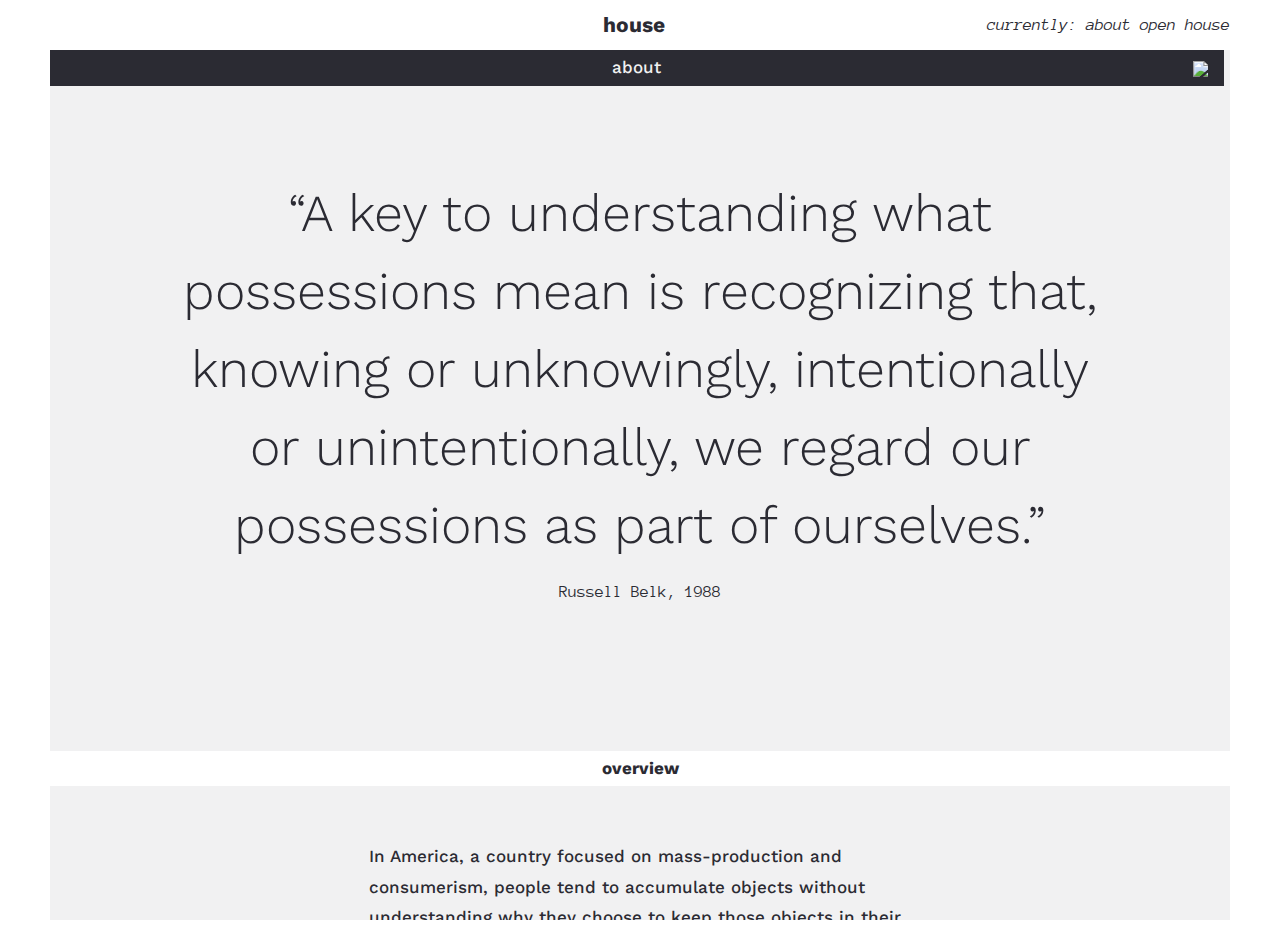
==== about.html @ dc722cd8 "adding open house" ====
<!DOCTYPE html>
<html lang="en-US">
<head>
	<title>Open House</title>
<!-- links to CSS -->
	<link rel="stylesheet" type="text/css" href="index.css">
<!-- meta data -->
	<meta charset="UTF-8">
	<meta name="description" content="Open House">
	<meta name="keywords" content="ownership, objects">
</head>
<body class="bg-white">
	<!-- header -->
	<nav id="navigation" class="header bg-white">
		<h1 class="t-dark-blue" id="h1">house</h1>
		<p class="currently t-dark-blue" id="currently">currently: about open house</p>
	</nav>
<!-- navigation -->
	<nav class="container" id="links">
		<div class="l-nav">
			<a href="about.html" class="l-nav-link about-link l-about">
				<p class="nav-header">about</p>
				<p class="nav-title">open house</p>
				<p class="nav-description">influences, process, and its owner, Taylor</p>
			</a>
			<a href="index.html" class="l-nav-link bedroom-link l-bedroom">
				<p class="nav-header">bedroom</p>
				<p class="nav-title">memories of 381 objects</p>
				<p class="nav-description">displayed and stored</p>
			</a>
			<a href="essay.html" class="l-nav-link essay-link l-essay">
				<p class="nav-header">essay</p>
				<p class="nav-title">open house: an exploration of ownership</p>
				<p class="nav-description">by Taylor Simpson</p>
			</a>
			<a href="infographics.html" class="l-nav-link infographic-link l-info">
				<p class="nav-header">infographics</p>
				<p class="nav-title">looking at what I own as a whole</p>
				<p class="nav-description">numbers by category</p>
			</a>
		</div>
	</nav>
	<div class="container">
		<div class="l-block bg-light-gray">
			<div class="jumpto">
				<div class="l-label bg-label-dark">
					<p class="label t-light-gray">about<img src="down-arrow.svg" class="down-arrow"></p>
				</div>
				<!-- full dropdown for about section -->
				<!-- <div class="l-dropdown">	
					<div class="dropdown bg-dropdown">
						<p class="label t-light-gray">overview</p>
					</div>
					<div class="dropdown bg-dropdown">
						<p class="label t-light-gray">influential artists</p>
					</div>
					<div class="dropdown bg-dropdown">
						<p class="label t-light-gray">takeaways</p>
					</div>
					<div class="dropdown bg-dropdown">
						<p class="label t-light-gray">process</p>
					</div>
				</div> -->
			</div>
		<!-- text for about page -->
			<div class="l-quote">
				<p class="quote">“A key to understanding what possessions mean is recognizing that, knowing or unknowingly, intentionally or unintentionally, we regard our possessions as part of ourselves.”</p>
				<p class="attribution">Russell Belk, 1988</p>
			</div>
			<div class="l-text-label bg-white">
				<p class="text-label t-dark-blue">overview</p>
			</div>
			<div class="l-text">
				<p class="long-text">In America, a country focused on mass-production and consumerism, people tend to accumulate objects without understanding why they choose to keep those objects in their lives. Writers like sociologist Russell Belk and expert-organizer Marie Kondo are challenging this notion, suggesting that objects are reflections of ourselves and even impact our well-being. Artists are doing the same, photographing, drawing, sculpting, and creating performances about their objects and others’.</p><br>
				<p class="long-text">Open House was born out of a process of parsing through my possessions and keeping only what I find meaningful. The website compiles 381 physical objects located in my bedroom into a purely digital space, using only text and infographics as mediums for discovery. Objects fit into the categories of whether they are on display or stored, and whether they are beautiful, practical, or both. In more detail, the object descriptions explore memories and how, when, and where the objects were acquired. In confronting everything I own, viewers of Open House are left to question interactions with their own possessions and what meanings they have developed for themselves.</p>
			</div>
			<div class="l-text-label bg-white">
				<p class="text-label t-dark-blue">influential artists</p>
			</div>
			<div class="l-text">
				<p class="long-text">In 2012, Swedish photographer Sannah Kvist asked other students born in the 80s, herself included, to build a sculpture using everything they owned and pose with them in a series dubbed “All I Own.” The photographs show the different personalities and interests of the subjects--some with stacks of books, others with clothes--and how little they own.</p>
			</div>
			<div class="l-images">
				<img src="images/kvist-1.JPG" class="image">
				<img src="images/kvist-2.JPG" class="image">
				<div class="short-caption">
					<p class="cap-title t-gray">Sannah Kvist, All I Own, 2012</p>
				</div>
			</div>
			<div class="l-text">
				<p class="long-text">Peter Menzel also photographed families with everything they owned--across the world. Menzel brought together 16 photojournalists to publish Material World: A Global Family Portrait in 1995, capturing life in 30 nations. Comparing Menzels’ photographs is ultimately a comparison of culture, values, and economy.</p>
			</div>
			<div class="l-images">
				<img src="images/menzel-us.JPG" class="image">
				<img src="images/menzel-cuba.JPG" class="image">
				<img src="images/menzel-mexico.JPG" class="image">
				<div class="short-caption">
					<p class="cap-title t-gray">Peter Menzel, Material World: A Global Family Portrait, 1995</p>
				</div>
			</div>
			<div class="l-text">
				<p class="long-text">Unlike Kvist and Menzel, Brooklyn artist Mary Mattingly is looking at her own objects. In the site own-it.us, Mattingly categorizes, photographs, and 3D scans each object she owns and writes about the material history of each, feeling consumers have responsibility over the effect their possessions have on the world. On the about page she states, “Researching each item’s history is a way to begin an extended funeral prayer, illuminating rituals and tragedies embedded in objects in a precarious world. From the over-extraction of the earth, to the working conditions of the makers and distributors, to the chemicals that enter the air and water affecting everyone, each object is embedded with trauma.”</p>
			</div>
			<div class="l-images">
				<img src="images/mattingly-1.JPG" class="image">		
				<div class="long-caption">
					<p class="cap-title t-gray">Compact Disc: The Velvet Underground and Nico - Peel Slowly and See</p>
					<p class="caption-text t-gray">Narrative: Copper sourced from Chile, Peru, or Ecuador and produced in a factory in the United States; aluminum from Russia or China; polycarbonate plastic from California, South Africa, Somalia, South Korea, or Germany; boxite from Australia, and parts assembled in a factory in the United States.<br><br>
					The larger supply chain includes: Petroleum refineries; Power generation and supply; Plastics material and resin manufacturing; Coal mining; Alumina refining and primary aluminum production; Oil and Gas extraction; Motor vehicle parts and manufacturing; Truck transportation; Iron and steel mills.<br><br>
					Distributed through BMG, a company that began in Germany as part of the Bertelsman, A.G. corporation. In 1979 BMG acquired Aristan Records and in 1986 they bought RCA Victor from General Electric. Bertelsman owns television and radio stations around the world, film production and distribution, and over 200 entertainment and publishing companies around the world.<br><br>
					I bought this CD through direct mail, moved it from Connecticut to Boston, Massachusetts, to Portland, Oregon, to Rotterdam, Netherlands, to New York City. It was stored in an attic in Somers, Connecticut for three years. I'm currently living with it in Brooklyn.</p>
				</div>
				<div class="short-caption">
						<p class="cap-title t-gray">Mary Mattingly, own-it.us</p>
				</div>
			</div>
			<div class="l-text">
				<p class="long-text">Mattingly’s objects then become performative actions, tieing and making bundles out of them, and in some cases, rolling them across bridges. The density of the bundles makes it difficult to move them, but doing so celebrates and critiques their journeys, from source material to final product, into Mattingly’s life.</p>
			</div>
			<div class="l-images">
				<img src="images/mattingly-lifeof.JPG" class="image">
				<img src="images/mattingly-pull.JPG" class="image">
				<div class="long-caption">
					<p class="cap-title t-gray">Mary Mattingly, Life of Objects, 2012</p>
				</div>
				<div class="long-caption">
					<p class="cap-title t-gray">Mary Mattingly, Pull, 2012</p>
				</div>
			</div>
			<div class="l-text">
				<p class="long-text">Designer/illustrator Emily Okada and photographer Corey Vaughn, have also compiled their possessions into a website, Every Little Everything. For every month in 2015, they documented objects, experimenting with their chosen mediums, and wrote about their importance. Their goal was to get rid of everything undocumented by January 1st, 2016, but it seems they only made it through September and it is unclear what the final result was.</p>
			</div>
			<div class="l-images">
				<img src="images/okada.JPG" class="image">
				<img src="images/vaughan.JPG" class="image">
				<div class="long-caption">
					<p class="cap-title t-gray">Emily - 4/2 - Swedish Notebook</p>
					<p class="caption-text t-gray">This was the journal I took on my Europe trip, and it’s full of drawings of old buildings and priceless works of art. And mash games.</p>
				</div>
				<div class="long-caption">
					<p class="cap-title t-gray">Corey - 4/14 - Beth Orton, Sugaring Season (CD)</p>
					<p class="caption-text t-gray">Beth Orton can surely turn a phrase: "I was lonely as the moon who longs for the sun to come by. I’d wait and wait and wait and wait but never seem to share the same sky."</p>
				</div>
			</div>
			<div class="l-quote">
				<p class="quote">“Paring down excess is valuable, but our true pursuit is transparency and honesty in valuing our material possessions.”</p>
				<p class="attribution">Emily Okada and Corey Vaughan, 2015</p>
			</div>
			<div class="l-text">
				<p class="long-text">European designer/developers Manuel Moreale and Mattia Compagnucci are going even slower with their site DeOwnIt, aiming to add one meaningful object each week, and in turn, get rid of an object behind the scenes. Like Okada and Vaughn, they combine visuals and writing but in a more lo-fi way, photographing on wood with what I would guess is, an iPhone.</p>
			</div>
			<div class="l-images">
				<img src="images/mattia.JPG" class="image">
				<img src="images/manuel.JPG" class="image">
				<div class="long-caption">
					<p class="cap-title t-gray">Mattia, Post It</p>
					<p class="caption-text t-gray">I'm keeping track of everything using post-it. From to dos to ideas passing through grocery list. They are pinned on my macbook, on my desk, in some note book and wherever I can attach them.</p>
				</div>
				<div class="long-caption">
					<p class="cap-title t-gray">Manuel, Koya Bound: $95</p>
					<p class="caption-text t-gray">I don't own that many physical books anymore and the few I still have are almost exclusively photographic books. One of them is this beauty. I'm so happy I backed this project because the books is awesome and the photos are stunning. It's a limited run but you can still get one if you're interested.</p>
				</div>
				<!-- <div class="short-caption">
					<p class="cap-title t-gray">Mattia Campagnucci and Manuel Moreale, DeOwn.It, 2017</p>
				</div> -->
			</div>
			<div class="l-text-label bg-white">
				<p class="text-label t-dark-blue">takeaways</p>
			</div>
			<div class="l-text">
				<p class="long-text">My own artistic interest in ownership began in 2014, when over the course of two weekends and 15 hours total, I photographed 366 individual objects on a kraft paper background. I didn’t find the time to finish photographing all of the smaller items, but the concept of documenting everything I owned stayed on my mind.<br><br>When I decided to tackle it again, I discovered that what I truly wanted to represent was the looser associations that each object brings. All of these artists working within the realm of ownership (including myself in 2014) had one thing in common: using imagery to represent objects. To change that this time around, I chose to only use text, focusing on memories, people, and places, rather than on the physical attributes of each object.</p>
			</div>
			<div class="l-text-label bg-white">
				<p class="text-label t-dark-blue">process</p>
			</div>
			<div class="l-text">
				<p class="long-text">In January 2017, I started going through my possessions one by one, getting rid of items that were no longer practical or beautiful--the two factors I found to be most important. Some decisions were easy--getting rid of things I would never use again like old papers and drawing supplies--some were much harder. I gave up Warped Passages, my fingerless gloves, a North Face beanie, a velvet tote bag, a Lizzie McGuire Movie CD, felted wool I made, oil painting supplies, and hundreds of other objects.<br><br>I refrained from throwing out objects as much as possible, trying to be conscious of the environmental effects. If an object couldn’t be recycled, and was in good enough condition, it changed ownership. I sold a few things I know I had paid a lot for, like my oil paints, but most of it I gave away for free. On sunny days, I set out boxes of free books and yarn and art supplies, and posted a curb alert to MICA’s free and for sale page. Each time, the objects were gone within just a couple of hours. I brought other objects, like clothes and home decor, to MICA’s swap shop, off on a slower move to new ownership.</p>
			</div>
			<div class="l-text">
				<p class="long-text t-gray">Taylor Simpson is a Graphic Design BFA candidate at the Maryland Institute College of Art, graduating in May 2017. Her main interests are branding, motion graphics, UI/UX design, and coding. View her work here.</p>
			</div>
		</div>
	</div>
	<script src="https://ajax.googleapis.com/ajax/libs/jquery/2.2.2/jquery.min.js"></script>
    <script src="index.js"></script>
</body>
</html>
---- index.css ----
@import url("https://fonts.googleapis.com/css?family=Work+Sans:200,300,400,500,700");
@import url("https://fonts.googleapis.com/css?family=Anonymous+Pro:400,400i,700,700i");
body {
  padding: 0;
  margin: 0;
  background-color: #000000;
  overflow: hidden;
  transition: .3s; }

/* header */
/*--------*/
.header {
  background-color: #000000;
  padding: 15px 50px;
  margin: 0;
  width: calc(100vw - 100px);
  position: fixed;
  text-align: center;
  transition: .3s; }

h1 {
  display: inline-block;
  float: left;
  color: #f1f1f2;
  font-family: "Work Sans", sans-serif;
  font-size: 21px;
  line-height: 20px;
  font-weight: 700;
  text-align: center;
  padding: 0;
  padding-left: calc(100% / 3 - 6px);
  margin: 0;
  width: calc(100% / 3);
  z-index: 0; }
  h1:hover {
    color: #00AA81;
    transition: .2s;
    webkit-transition: .2s; }

.currently {
  display: inline-block;
  float: right;
  color: #f1f1f2;
  font-family: "Anonymous Pro", monospace;
  font-size: 1.0625em;
  line-height: 20px;
  font-style: italic;
  font-weight: 400;
  text-align: right;
  width: calc(100% / 3);
  padding: 0;
  margin: 0;
  /*width: calc(100%/3);*/
  z-index: 20; }

/* content container */
.container {
  margin: 50px 50px 0 50px;
  height: 100vh;
  /*width: 100vw;*/
  display: block;
  float: left; }

/* navigation layout */
/*-------------------*/
.l-nav {
  display: block;
  float: left;
  margin: 0;
  /*height: 90vh;*/
  height: calc(100vh - 50px);
  /*width: calc(100vh - 100px);*/
  z-index: 999;
  background-color: #2B2B33;
  /*width: 100%;*/
  /*position: fixed;*/
  /*overflow: scroll;*/ }

.l-nav-link {
  display: block;
  float: left;
  width: calc(100vw / 2 - 200px);
  height: calc(100vh / 2 - 175px);
  /*width: calc(50vh-50px);*/
  /*padding: 60px 0 60px 60px;*/
  padding: 0;
  text-decoration: none; }

/* navigation links */
/*------------------*/
.l-about {
  padding: 100px 50px 50px 100px; }

.about-link {
  color: #ffffff; }
  .about-link:hover {
    background-color: #434349; }

.l-bedroom {
  padding: 100px 100px 50px 50px; }

.bedroom-link {
  color: #AAE2CB; }
  .bedroom-link:hover {
    background-color: #00AA81; }

.l-essay {
  padding: 50px 50px 100px 100px; }

.essay-link {
  color: #DAE5AE; }
  .essay-link:hover {
    background-color: #BCB826; }

.l-info {
  padding: 50px 100px 100px 50px; }

.infographic-link {
  color: #FFB699; }
  .infographic-link:hover {
    background-color: #EA5449; }

/* navigation font styling */
/*-------------------------*/
.nav-header {
  font-family: "Work Sans", sans-serif;
  font-weight: 300;
  font-size: 2.125em;
  padding: 0;
  margin: 0;
  margin-bottom: 5px; }

.nav-title {
  font-family: "Work Sans", sans-serif;
  font-weight: 800;
  font-size: 3.25em;
  padding: 0;
  margin: 0; }

.nav-description {
  font-family: "Anonymous Pro", monospace;
  font-weight: 400;
  font-size: 1.0625em;
  padding-top: 10px;
  margin: 0; }

/* object styles */
/*---------------*/
.l-block {
  display: block;
  float: left;
  position: fixed;
  margin: 0;
  height: calc(100vh - 30px);
  overflow: scroll;
  z-index: -10;
  width: calc(100vw - 100px);
  /*text-align: center;*/ }

.object-list {
  padding-top: 50px; }

.object {
  font-family: "Anonymous Pro", monospace;
  font-weight: 400;
  font-size: 1.0625em;
  line-height: 150%;
  margin: 0;
  margin-top: 5px;
  padding: 10px 30%;
  text-align: center;
  background-color: #ffffff;
  transition: .2s; }
  .object:hover {
    background-color: #ffffff; }

.object-right {
  padding: 10px 0 10px 50%; }

.stored:hover {
  color: #2B2B33; }

.meaning {
  padding: 15px 30%;
  padding-bottom: 20px;
  text-align: center;
  background-color: #ffffff; }

.details {
  font-family: "Work Sans", sans-serif;
  font-weight: 500;
  font-size: 1.0625em;
  line-height: 150%;
  padding: 0;
  padding-bottom: 15px;
  margin: 0; }

.tag {
  display: inline;
  color: #434349;
  background-color: #f1f1f2;
  font-family: "Work Sans", sans-serif;
  font-weight: 700;
  font-size: 0.75em;
  line-height: 12px;
  padding: 3px 5px;
  margin: 5px; }

/* label dropdown */
/*----------------*/
.jumpto {
  display: block;
  float: left;
  position: fixed; }

.l-label {
  width: calc(100vw - 151px);
  padding: 5px 10px 5px 35px;
  transition: .2s; }

.l-dropdown a {
  text-decoration: none; }

.dropdown {
  width: calc(100vw - 116px);
  padding: 5px;
  transition: .2s; }

.bg-label-light {
  background-color: #d0d2d3; }
  .bg-label-light:hover {
    background-color: #f1f1f2; }

.bg-label-dark {
  background-color: #2B2B33; }
  .bg-label-dark:hover {
    background-color: #434349; }

.bg-dropdown {
  background-color: #35353D; }
  .bg-dropdown:hover {
    background-color: #434349; }

.bg-dropdown-light {
  background-color: #e6e7e8; }
  .bg-dropdown-light:hover {
    background-color: white; }

.label {
  font-family: "Work Sans", sans-serif;
  font-weight: 500;
  font-size: 1.0625em;
  line-height: 150%;
  margin: 0;
  text-align: center; }

.down-arrow {
  width: 15px;
  display: block;
  float: right;
  padding: 6px;
  margin: auto; }

/* longer text styles */
/*--------------------*/
.l-quote {
  padding: 125px;
  margin: 0; }

.l-text {
  padding: 50px 27%;
  margin: 0; }

.long-text {
  color: #2B2B33;
  font-family: "Work Sans", sans-serif;
  font-weight: 500;
  font-size: 1.0625em;
  line-height: 180%;
  margin: 0;
  /*margin-bottom: 30px;*/ }

.quote {
  color: #2B2B33;
  font-family: "Work Sans", sans-serif;
  font-weight: 300;
  font-size: 3.25em;
  line-height: 150%;
  text-align: center;
  margin: 0; }

.small-quote {
  color: #2B2B33;
  font-family: "Work Sans", sans-serif;
  font-weight: 400;
  font-size: 1.3215em;
  line-height: 180%;
  margin: 0; }

.l-s-quote {
  display: inline-block;
  text-align: left;
  padding: 50px 20%;
  margin: 0; }

.attribution {
  color: #2B2B33;
  font-family: "Anonymous Pro", monospace;
  font-weight: 400;
  font-size: 1.0625em;
  text-align: center;
  line-height: 150%;
  padding: 15px 0;
  margin: 0; }

/* general labels */
/*----------------*/
.l-text-label {
  width: calc(100% - 10px);
  padding: 5px;
  margin: 5px 0; }

.text-label {
  font-family: "Work Sans", sans-serif;
  font-weight: 700;
  font-size: 1.0625em;
  line-height: 150%;
  margin: 0;
  text-align: center; }

.long-caption {
  display: inline-block;
  text-align: left;
  width: 35vw;
  padding: 0 1vw; }

.short-caption {
  display: inline-block;
  text-align: center;
  width: 35vw;
  padding: 0 1 vw; }

.cap-title {
  font-family: "Anonymous Pro", monospace;
  font-weight: 400;
  font-size: 14px;
  line-height: 170%;
  /*text-align: left;*/
  padding-top: 10px;
  border-top: 1px solid #939598; }

.caption-text {
  font-family: "Work Sans", sans-serif;
  font-weight: 500;
  /*text-align: left;*/
  font-size: 14px;
  line-height: 170%; }

/* image layout and styles */
/*-------------------------*/
.l-images {
  width: calc(100% - 60px);
  height: auto;
  background-color: white;
  padding: 30px;
  text-align: center;
  margin: 50px 0; }

.image {
  display: inline-block;
  float: center;
  width: 25vw;
  padding: 0 1vw;
  top: 0; }

.large-gif {
  width: 50vw;
  padding: 1vw;
  margin: auto; }

/* infographics */
/*--------------*/
.height-block {
  height: 100%;
  min-height: calc(100vh - 50px);
  /*text-align: center;*/ }

.l-info-quote {
  padding: 30px;
  margin: 0;
  text-align: center; }

.l-info-middle {
  width: 50%;
  padding: 30px;
  padding-left: 25%;
  margin: 0;
  text-align: center; }

.info-quote {
  color: #2B2B33;
  font-family: "Work Sans", sans-serif;
  font-weight: 300;
  font-size: 3.25em;
  line-height: 140%;
  text-align: center;
  margin: 10px 0; }

#display-circle {
  display: inline-block;
  margin: 50px 20px;
  background-color: #434349;
  width: 165px;
  height: 165px;
  border-radius: 50%;
  transition: .2s; }
  #display-circle:hover {
    background-color: #EA5449; }

#stored-circle {
  display: inline-block;
  margin: 50px 20px;
  background-color: #2B2B33;
  width: 189px;
  height: 189px;
  border-radius: 50%;
  transition: .2s; }
  #stored-circle:hover {
    background-color: #EA5449; }

.l-options {
  display: block;
  float: left;
  padding: 20px 50px;
  margin: auto; }

.l-sort-info {
  display: block;
  float: left;
  width: calc(100vw / 6);
  min-width: 200px;
  margin: auto;
  z-index: 0; }

.l-circles {
  padding: 75px 0 0 0;
  text-align: center; }

.counter {
  display: block;
  float: left;
  z-index: -1;
  margin: 0 auto;
  padding: 20px;
  position: fixed;
  bottom: 0;
  left: 25%;
  text-align: center; }

.storedcounter {
  display: block;
  float: left;
  z-index: -1;
  margin: 0 auto;
  padding: 20px;
  position: fixed;
  bottom: 0;
  right: 25%;
  text-align: center; }

.count {
  color: #2B2B33;
  font-family: "Work Sans", sans-serif;
  font-weight: 300;
  font-size: 3.25em;
  line-height: 100%;
  text-align: center;
  margin: 10px 0; }

.count-label {
  color: #2B2B33;
  font-family: "Anonymous Pro", monospace;
  font-weight: 400;
  font-size: 1.0625em;
  text-align: center;
  line-height: 100%;
  margin: auto; }

/* sorting form */
/*--------------*/
.sort-sidebar {
  position: fixed; }

.search-bar {
  display: block;
  float: left;
  padding: 15px 12px 0 13px;
  height: 100vh;
  transition: 1s; }

.bg-med-gray {
  background-color: #e6e7e8; }
  .bg-med-gray:hover {
    background-color: #AAE2CB; }

.bg-sidebar-dark {
  background-color: #2B2B33; }

#sidebar-stored {
  background-color: #35353D; }
  #sidebar-stored:hover {
    background-color: #00AA81; }

.search-icon {
  width: 25px;
  margin: 0;
  padding: 0; }

.l-sort {
  display: block;
  float: left;
  width: calc(50vw - 206px);
  height: 100vh;
  padding: 50px; }

.form-title {
  font-family: "Work Sans", sans-serif;
  font-weight: 300;
  font-size: 2.125em;
  padding: 0;
  margin: 0;
  margin-bottom: 15px; }

.form-option {
  font-family: "Work Sans", sans-serif;
  font-weight: 700;
  font-size: 1.3215em;
  margin-left: 35px; }

.sort-info-title {
  font-family: "Work Sans", sans-serif;
  font-weight: 400;
  font-size: 1.3215em;
  padding: 0;
  margin: 0;
  margin-bottom: 15px; }

.sort-info-option {
  font-family: "Work Sans", sans-serif;
  font-weight: 700;
  font-size: 1.0625em;
  margin-left: 25px; }

/* displayed checkboxes */
/*----------------------*/
input[type="radio"] {
  display: none; }

input[type="checkbox"] {
  display: none; }

.l-checkbox {
  margin-bottom: 15px;
  /* stored checkboxes */
  /*-------------------*/
  /* info sorting checkboxes */
  /*-------------------------*/ }
  .l-checkbox label {
    position: relative; }
  .l-checkbox span::before,
  .l-checkbox span::after {
    content: '';
    position: absolute;
    top: 0;
    bottom: 0;
    margin: auto;
    padding: 0; }
  .l-checkbox span.checkbox::before {
    width: 20px;
    height: 20px;
    background-color: #ffffff;
    left: -35px;
    /*box-sizing: border-box;*/
    /*transition: border-color .2s;*/ }
  .l-checkbox span.checkbox:hover::before {
    /*border: 1px solid $dark-blue;*/
    background-color: #AAE2CB; }
  .l-checkbox span.checkbox::after {
    left: -35px;
    width: 20px;
    height: 20px;
    color: transparent;
    transition: color .2s; }
  .l-checkbox input[type="radio"]:checked + label span.checkbox::after {
    content: url(checkbox.svg);
    height: 15px;
    width: 15px;
    top: -8px;
    padding: 2px; }
  .l-checkbox input[type="checkbox"]:checked + label span.checkbox::after {
    content: url(checkbox.svg);
    height: 15px;
    width: 15px;
    top: -8px;
    padding: 2px; }
  .l-checkbox span.s-checkbox::before {
    width: 20px;
    height: 20px;
    background-color: #434349;
    left: -35px;
    /*box-sizing: border-box;*/
    /*transition: border-color .2s;*/ }
  .l-checkbox span.s-checkbox:hover::before {
    /*border: 1px solid $dark-blue;*/
    background-color: #00AA81; }
  .l-checkbox span.s-checkbox::after {
    left: -35px;
    width: 20px;
    height: 20px;
    color: transparent;
    transition: color .2s; }
  .l-checkbox input[type="radio"]:checked + label span.s-checkbox::after {
    content: url(checkbox-light.svg);
    height: 15px;
    width: 15px;
    top: -8px;
    padding: 2px; }
  .l-checkbox span.i-checkbox::before {
    width: 15px;
    height: 15px;
    background-color: white;
    left: -25px;
    /*box-sizing: border-box;*/
    /*transition: border-color .2s;*/ }
  .l-checkbox span.i-checkbox:hover::before {
    /*border: 1px solid $dark-blue;*/
    background-color: #FFB699; }
  .l-checkbox span.i-checkbox::after {
    left: -25px;
    width: 15px;
    height: 15px;
    color: transparent;
    transition: color .2s; }
  .l-checkbox input[type="checkbox"]:checked + label span.i-checkbox::after {
    content: url(checkbox.svg);
    height: 15px;
    width: 15px;
    top: -1px;
    padding: 0px; }

/* navigation to / from displayed / sorted objects */
/*-------------------------------------------------*/
.square-label {
  position: fixed;
  bottom: 0;
  right: 50px;
  font-family: "Work Sans", sans-serif;
  font-weight: 300;
  font-size: 1.3215em;
  color: #00AA81;
  padding: 10px; }
  .square-label:hover {
    color: #AAE2CB; }

#square {
  position: fixed;
  bottom: 0;
  right: 0;
  background-color: #00AA81;
  width: 50px;
  height: 50px;
  transition: .2s; }
  #square:hover {
    background-color: #AAE2CB; }

.arc-label {
  position: fixed;
  bottom: 0;
  right: 50px;
  font-family: "Work Sans", sans-serif;
  font-weight: 300;
  font-size: 1.3215em;
  color: #AAE2CB;
  padding: 10px; }
  .arc-label:hover {
    color: #00AA81; }

#arc {
  position: fixed;
  bottom: 0;
  right: 0;
  background-color: #AAE2CB;
  width: 50px;
  height: 50px;
  border-radius: 0 50px 0 0;
  transition: .2s; }
  #arc:hover {
    background-color: #00AA81; }

/* background colors */
/*-------------------*/
.bg-white {
  background-color: #ffffff; }

.bg-light-gray {
  background-color: #f1f1f2; }

.bg-med-gray {
  background-color: #e6e7e8; }

.bg-dark-gray {
  background-color: #d0d2d3; }

.bg-black {
  background-color: black; }

.bg-dark-blue {
  background-color: #2B2B33; }

.bg-l-dark-blue {
  background-color: #35353D; }

.bg-ll-dark-blue {
  background-color: #434349; }

.bg-yellow {
  background-color: #BCB826; }

/* text colors */
/*-------------*/
.t-gray {
  color: #939598; }

.t-dark-blue {
  color: #2B2B33; }

.t-light-gray {
  color: #f1f1f2; }

.t-green {
  color: #00AA81; }
  .t-green:hover {
    color: #00AA81; }

.t-yellow {
  color: #BCB826; }
  .t-yellow:hover {
    color: #BCB826; }

.t-blue {
  color: #4C5F89; }
  .t-blue:hover {
    color: #4C5F89; }

/* scrollbar styling */
/*-------------------*/
::-webkit-scrollbar {
  width: 6px; }

::-webkit-scrollbar-thumb {
  background-color: #a6a8ab; }

/*# sourceMappingURL=index.css.map */
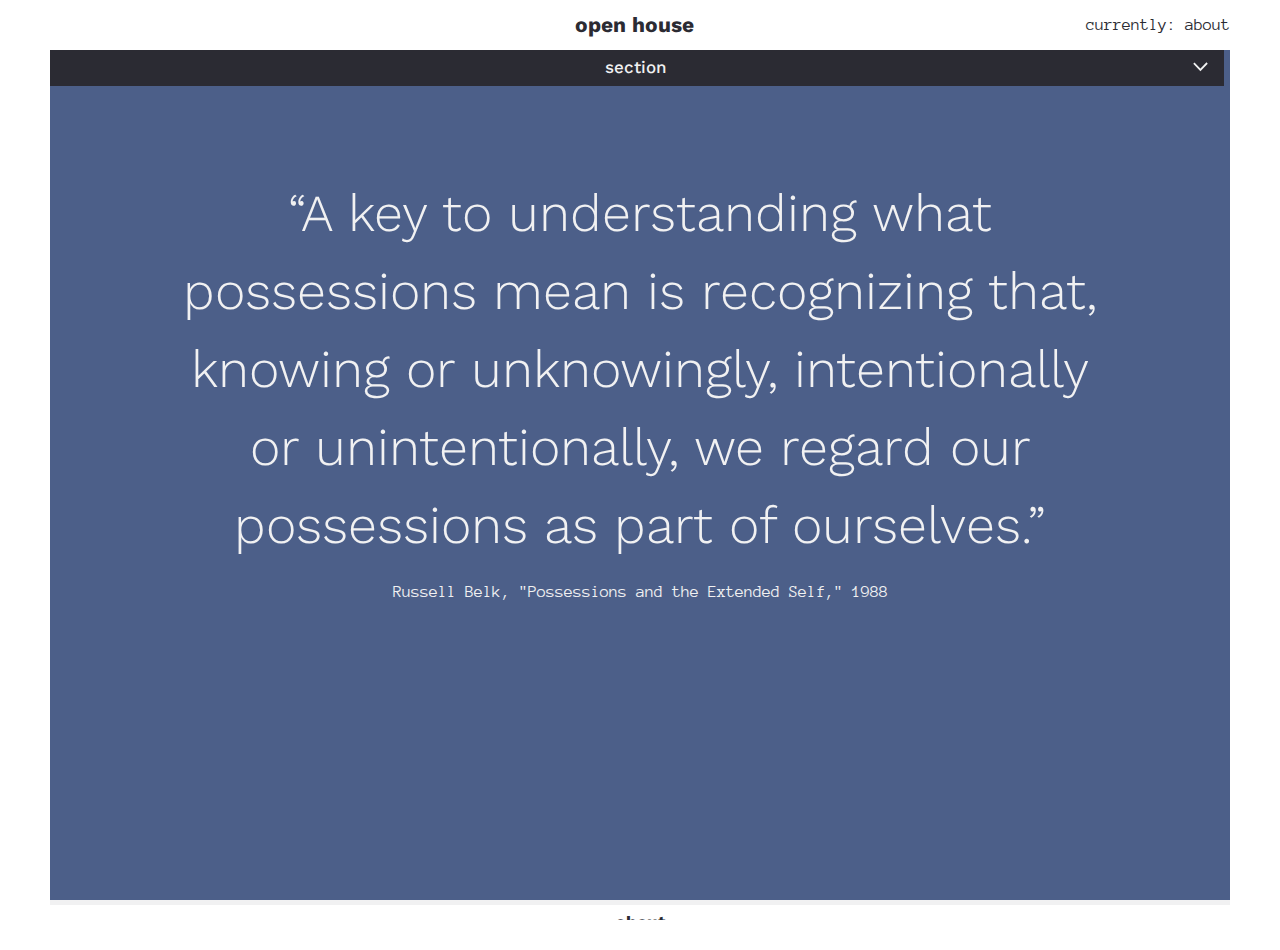
==== commit 9a6edcd2: "lots of changes" ====
--- a/about.html
+++ b/about.html
@@ -12,8 +12,8 @@
 <body class="bg-white">
 	<!-- header -->
 	<nav id="navigation" class="header bg-white">
-		<h1 class="t-dark-blue" id="h1">house</h1>
-		<p class="currently t-dark-blue" id="currently">currently: about open house</p>
+		<h1 class="t-dark-blue about-page" id="h1">open house</h1>
+		<p class="currently t-dark-blue" id="currently">currently: about</p>
 	</nav>
 <!-- navigation -->
 	<nav class="container" id="links">
@@ -25,8 +25,8 @@
 			</a>
 			<a href="index.html" class="l-nav-link bedroom-link l-bedroom">
 				<p class="nav-header">bedroom</p>
-				<p class="nav-title">memories of 381 objects</p>
-				<p class="nav-description">displayed and stored</p>
+				<p class="nav-title">memories of 498 objects</p>
+				<p class="nav-description">on display and in storage</p>
 			</a>
 			<a href="essay.html" class="l-nav-link essay-link l-essay">
 				<p class="nav-header">essay</p>
@@ -44,91 +44,108 @@
 		<div class="l-block bg-light-gray">
 			<div class="jumpto">
 				<div class="l-label bg-label-dark">
-					<p class="label t-light-gray">about<img src="down-arrow.svg" class="down-arrow"></p>
+					<p class="label t-light-gray">section<img src="svg/down-arrow.svg" class="down-arrow"></p>
 				</div>
 				<!-- full dropdown for about section -->
-				<!-- <div class="l-dropdown">	
-					<div class="dropdown bg-dropdown">
-						<p class="label t-light-gray">overview</p>
-					</div>
-					<div class="dropdown bg-dropdown">
-						<p class="label t-light-gray">influential artists</p>
-					</div>
-					<div class="dropdown bg-dropdown">
-						<p class="label t-light-gray">takeaways</p>
-					</div>
-					<div class="dropdown bg-dropdown">
-						<p class="label t-light-gray">process</p>
-					</div>
-				</div> -->
+				<div class="l-dropdown">	
+					<a href="#about">
+						<div class="dropdown bg-dropdown">
+							<p class="label t-light-gray">about</p>
+						</div>
+					</a>
+					<a href="#influences">
+						<div class="dropdown bg-dropdown">
+							<p class="label t-light-gray">influences</p>
+						</div>
+					</a>
+					<a href="#process">
+						<div class="dropdown bg-dropdown">
+							<p class="label t-light-gray">discarding process</p>
+						</div>
+					</a>
+					<a href="#development">
+						<div class="dropdown bg-dropdown">
+							<p class="label t-light-gray">design and development</p>
+						</div>
+					</a>
+					<a href="#taylor">
+						<div class="dropdown bg-dropdown">
+							<p class="label t-light-gray">about taylor</p>
+						</div>
+					</a>
+				</div>
 			</div>
 		<!-- text for about page -->
-			<div class="l-quote">
-				<p class="quote">“A key to understanding what possessions mean is recognizing that, knowing or unknowingly, intentionally or unintentionally, we regard our possessions as part of ourselves.”</p>
-				<p class="attribution">Russell Belk, 1988</p>
-			</div>
-			<div class="l-text-label bg-white">
-				<p class="text-label t-dark-blue">overview</p>
-			</div>
-			<div class="l-text">
-				<p class="long-text">In America, a country focused on mass-production and consumerism, people tend to accumulate objects without understanding why they choose to keep those objects in their lives. Writers like sociologist Russell Belk and expert-organizer Marie Kondo are challenging this notion, suggesting that objects are reflections of ourselves and even impact our well-being. Artists are doing the same, photographing, drawing, sculpting, and creating performances about their objects and others’.</p><br>
-				<p class="long-text">Open House was born out of a process of parsing through my possessions and keeping only what I find meaningful. The website compiles 381 physical objects located in my bedroom into a purely digital space, using only text and infographics as mediums for discovery. Objects fit into the categories of whether they are on display or stored, and whether they are beautiful, practical, or both. In more detail, the object descriptions explore memories and how, when, and where the objects were acquired. In confronting everything I own, viewers of Open House are left to question interactions with their own possessions and what meanings they have developed for themselves.</p>
-			</div>
-			<div class="l-text-label bg-white">
-				<p class="text-label t-dark-blue">influential artists</p>
-			</div>
-			<div class="l-text">
-				<p class="long-text">In 2012, Swedish photographer Sannah Kvist asked other students born in the 80s, herself included, to build a sculpture using everything they owned and pose with them in a series dubbed “All I Own.” The photographs show the different personalities and interests of the subjects--some with stacks of books, others with clothes--and how little they own.</p>
-			</div>
-			<div class="l-images">
+			<div class="height-block bg-blue">
+				<div class="l-quote">
+					<p class="quote t-light-gray">“A key to understanding what possessions mean is recognizing that, knowing or unknowingly, intentionally or unintentionally, we regard our possessions as part of ourselves.”</p>
+					<p class="attribution t-light-gray">Russell Belk, "Possessions and the Extended Self," 1988</p>
+				</div>
+			</div>
+			<div class="l-text-label bg-white" id="about">
+				<p class="text-label t-dark-blue">about</p>
+			</div>
+			<div class="l-text">
+				<p class="long-text">In America, a country focused on mass-production and consumerism, people tend to accumulate objects without considering why they chose to keep those objects in their lives. Consumer researcher Russell Belk and expert-organizer Marie Kondo are challenging this notion, suggesting that objects are reflections of ourselves and even impact our well-being. Artists are doing the same, photographing, drawing, sculpting, and creating performances about their objects and others’.<br><br>Open House was born out of a process of parsing through my possessions and keeping only what I find meaningful. The website compiles 498 physical objects located in my bedroom into a purely digital space, using only text and infographics as mediums for discovery. Objects fit into groups based on whether they are on display or in storage, what their category of use is (such as books, clothing, and furniture), and whether they are beautiful, practical, or both. In more detail, the object descriptions explore memories and how, when, and where the objects were acquired. In confronting everything I own, viewers of Open House are left to question interactions with their own possessions and what meanings they have developed for themselves.</p>
+			</div>
+			<div class="buffer"></div>
+			<div class="l-text-label bg-white" id="influences">
+				<p class="text-label t-dark-blue">influences</p>
+			</div>
+			<div class="l-text">
+				<p class="long-text">Largely, my interest in ownership comes from my mother, who is an avid Antiques Roadshow watcher, thrift and garage sale shopper, and won’t hesitate to stop the car to pick up something left on the curb. For her, the history behind objects and their creators is fascinating, along with the thrill of paying next to nothing for something. She instilled the same in me. Artistically, my interest in ownership began in 2014, when over the course of two weekends and 15 hours, I photographed 366 individual objects on a kraft paper background. I chose photography as my medium because I was taking a course on it, and saw it as an opportunity to convert my physical objects into digital via methodical documentation. After my initial go at it, I didn’t find the time to finish photographing all of the smaller items, or put the photos on a website with simple captions like I had hoped. The concept, however, of documenting everything I owned stayed on my mind and over the next two years I looked for artists doing similar work.<br><br>Swedish photographer <a href="http://sannahkvist.se" target="_blank" class="blue-link">Sannah Kvist</a> was one of the first I found. In 2012, she asked students born in the 80s, herself included, to build a sculpture inside their rooms using everything they owned and pose with them in a series dubbed "<a href="http://www.frameweb.com/news/all-i-own-by-sannah-kvist" target="_blank" class="blue-link">All I Own</a>.” The photographs show the different personalities and interests of the subjects—some with stacks of books, others with clothes or music—by way of what they own. Because she left the sculpture making up to the owners, they were able to skew the perspective so that some objects were more prominent than others, and hide those they didn’t want seen. Kvist’s purpose is also to show how little the millennials own, due to the fact that they usually rent and are therefore constantly moving.</p>
+			</div>
+			<div class="l-images">
+				
 				<img src="images/kvist-1.JPG" class="image">
 				<img src="images/kvist-2.JPG" class="image">
-				<div class="short-caption">
-					<p class="cap-title t-gray">Sannah Kvist, All I Own, 2012</p>
-				</div>
-			</div>
-			<div class="l-text">
-				<p class="long-text">Peter Menzel also photographed families with everything they owned--across the world. Menzel brought together 16 photojournalists to publish Material World: A Global Family Portrait in 1995, capturing life in 30 nations. Comparing Menzels’ photographs is ultimately a comparison of culture, values, and economy.</p>
+			
+				<div class="short-caption">
+					<p class="cap-title t-gray">Sannah Kvist, "All I Own," 2012</p>
+				</div>
+
+			</div>
+			<div class="l-text">
+				<p class="long-text"><a href="http://menzelphoto.photoshelter.com/gallery-collection/Material-World-A-Global-Family-Portrait-by-Country/C0000d0DI3dBy4mQ" target="_blank" class="blue-link">Peter Menzel</a> also photographed families with everything they owned—including their homes and land—across the world. Menzel brought together 16 photojournalists to publish <a href="https://www.amazon.com/Material-World-Global-Family-Portrait/dp/0871564300" target="_blank" class="italic blue-link">Material World: A Global Family Portrait</a> in 1995, capturing life in 30 nations. Comparing Menzels’ photographs is ultimately a comparison of culture, values, and economy. And, coming from the 90s, a comparison to ownership today.</p>
 			</div>
 			<div class="l-images">
 				<img src="images/menzel-us.JPG" class="image">
 				<img src="images/menzel-cuba.JPG" class="image">
 				<img src="images/menzel-mexico.JPG" class="image">
 				<div class="short-caption">
-					<p class="cap-title t-gray">Peter Menzel, Material World: A Global Family Portrait, 1995</p>
-				</div>
-			</div>
-			<div class="l-text">
-				<p class="long-text">Unlike Kvist and Menzel, Brooklyn artist Mary Mattingly is looking at her own objects. In the site own-it.us, Mattingly categorizes, photographs, and 3D scans each object she owns and writes about the material history of each, feeling consumers have responsibility over the effect their possessions have on the world. On the about page she states, “Researching each item’s history is a way to begin an extended funeral prayer, illuminating rituals and tragedies embedded in objects in a precarious world. From the over-extraction of the earth, to the working conditions of the makers and distributors, to the chemicals that enter the air and water affecting everyone, each object is embedded with trauma.”</p>
-			</div>
-			<div class="l-images">
-				<img src="images/mattingly-1.JPG" class="image">		
-				<div class="long-caption">
-					<p class="cap-title t-gray">Compact Disc: The Velvet Underground and Nico - Peel Slowly and See</p>
-					<p class="caption-text t-gray">Narrative: Copper sourced from Chile, Peru, or Ecuador and produced in a factory in the United States; aluminum from Russia or China; polycarbonate plastic from California, South Africa, Somalia, South Korea, or Germany; boxite from Australia, and parts assembled in a factory in the United States.<br><br>
-					The larger supply chain includes: Petroleum refineries; Power generation and supply; Plastics material and resin manufacturing; Coal mining; Alumina refining and primary aluminum production; Oil and Gas extraction; Motor vehicle parts and manufacturing; Truck transportation; Iron and steel mills.<br><br>
-					Distributed through BMG, a company that began in Germany as part of the Bertelsman, A.G. corporation. In 1979 BMG acquired Aristan Records and in 1986 they bought RCA Victor from General Electric. Bertelsman owns television and radio stations around the world, film production and distribution, and over 200 entertainment and publishing companies around the world.<br><br>
-					I bought this CD through direct mail, moved it from Connecticut to Boston, Massachusetts, to Portland, Oregon, to Rotterdam, Netherlands, to New York City. It was stored in an attic in Somers, Connecticut for three years. I'm currently living with it in Brooklyn.</p>
+					<p class="cap-title t-gray">Peter Menzel, <span class="italic">Material World: A Global Family Portrait,</span> 1995</p>
+				</div>
+			</div>
+			<div class="l-text">
+				<p class="long-text">Unlike Kvist and Menzel, Brooklyn artist <a href="http://www.marymattingly.com" target="_blank" class="blue-link">Mary Mattingly</a> is looking at her own objects. On the site <a href="http://own-it.us" target="_blank" class="blue-link">own-it.us</a>, Mattingly categorizes, photographs, and 3D scans each object she owns and writes about the material history of each, feeling consumers have responsibility over the effect their possessions have on the world. On the about page she states, <span class="white-highlight">“Researching each item’s history is a way to begin an extended funeral prayer, illuminating rituals and tragedies embedded in objects in a precarious world. From the over-extraction of the earth, to the working conditions of the makers and distributors, to the chemicals that enter the air and water affecting everyone, each object is embedded with trauma.”</span></p>
+			</div>
+			<div class="l-images">
+				<div class="center">
+					<img src="images/mattingly-1.JPG" class="image">		
+					<div class="long-caption">
+						<p class="cap-title t-gray">Compact Disc: The Velvet Underground and Nico - Peel Slowly and See</p>
+						<p class="caption-text t-gray">Narrative: Copper sourced from Chile, Peru, or Ecuador and produced in a factory in the United States; aluminum from Russia or China; polycarbonate plastic from California, South Africa, Somalia, South Korea, or Germany; boxite [sic] from Australia, and parts assembled in a factory in the United States.<br><br>The larger supply chain includes: Petroleum refineries; Power generation and supply; Plastics material and resin manufacturing; Coal mining; Alumina refining and primary aluminum production; Oil and Gas extraction; Motor vehicle parts and manufacturing; Truck transportation; Iron and steel mills.<br><br>Distributed through BMG, a company that began in Germany as part of the Bertelsman, A.G. corporation. In 1979 BMG acquired Aristan Records and in 1986 they bought RCA Victor from General Electric. Bertelsman owns television and radio stations around the world, film production and distribution, and over 200 entertainment and publishing companies around the world.<br><br>I bought this CD through direct mail, moved it from Connecticut to Boston, Massachusetts, to Portland, Oregon, to Rotterdam, Netherlands, to New York City. It was stored in an attic in Somers, Connecticut for three years. I'm currently living with it in Brooklyn.</p>
+					</div>
 				</div>
 				<div class="short-caption">
 						<p class="cap-title t-gray">Mary Mattingly, own-it.us</p>
 				</div>
 			</div>
 			<div class="l-text">
-				<p class="long-text">Mattingly’s objects then become performative actions, tieing and making bundles out of them, and in some cases, rolling them across bridges. The density of the bundles makes it difficult to move them, but doing so celebrates and critiques their journeys, from source material to final product, into Mattingly’s life.</p>
+				<p class="long-text">After compiling them into the website, Mattingly’s objects become performative actions. She ties and makes giant bundles out of them, and in some cases, <a href="https://www.youtube.com/watch?v=gujH5oYmHcY" target="_blank" class="blue-link">rolls them across bridges</a>. The density of the bundles makes it difficult to move them, but doing so celebrates and critiques their journeys, from source material to final product, into Mattingly’s life.</p>
 			</div>
 			<div class="l-images">
 				<img src="images/mattingly-lifeof.JPG" class="image">
 				<img src="images/mattingly-pull.JPG" class="image">
-				<div class="long-caption">
-					<p class="cap-title t-gray">Mary Mattingly, Life of Objects, 2012</p>
-				</div>
-				<div class="long-caption">
-					<p class="cap-title t-gray">Mary Mattingly, Pull, 2012</p>
-				</div>
-			</div>
-			<div class="l-text">
-				<p class="long-text">Designer/illustrator Emily Okada and photographer Corey Vaughn, have also compiled their possessions into a website, Every Little Everything. For every month in 2015, they documented objects, experimenting with their chosen mediums, and wrote about their importance. Their goal was to get rid of everything undocumented by January 1st, 2016, but it seems they only made it through September and it is unclear what the final result was.</p>
+					<div class="long-caption">
+						<p class="cap-title t-gray">Mary Mattingly, Life of Objects, 2012</p>
+					</div>
+					<div class="long-caption">
+						<p class="cap-title t-gray">Mary Mattingly, Pull, 2012</p>
+				</div>
+			</div>
+			<div class="l-text">
+				<p class="long-text">Designer/illustrator Emily Okada and photographer Corey Vaughn have also compiled their possessions into a website, <a href="http://www.everylittleeverything.com" target="_blank" class="blue-link">Every Little Everything<a/>. For every month in 2015, they documented objects, experimenting with their chosen mediums, and wrote about their importance. Their goal was to get rid of everything undocumented by January 1st, 2016, but it seems they only made it through September and it is unclear what the final result was.</p>
 			</div>
 			<div class="l-images">
 				<img src="images/okada.JPG" class="image">
@@ -140,6 +157,9 @@
 				<div class="long-caption">
 					<p class="cap-title t-gray">Corey - 4/14 - Beth Orton, Sugaring Season (CD)</p>
 					<p class="caption-text t-gray">Beth Orton can surely turn a phrase: "I was lonely as the moon who longs for the sun to come by. I’d wait and wait and wait and wait but never seem to share the same sky."</p>
+				</div>
+				<div class="short-caption">
+					<p class="cap-title t-gray">Emily Okada and Corey Vaughan, Every Little Everything, 2015</p>
 				</div>
 			</div>
 			<div class="l-quote">
@@ -147,7 +167,7 @@
 				<p class="attribution">Emily Okada and Corey Vaughan, 2015</p>
 			</div>
 			<div class="l-text">
-				<p class="long-text">European designer/developers Manuel Moreale and Mattia Compagnucci are going even slower with their site DeOwnIt, aiming to add one meaningful object each week, and in turn, get rid of an object behind the scenes. Like Okada and Vaughn, they combine visuals and writing but in a more lo-fi way, photographing on wood with what I would guess is, an iPhone.</p>
+				<p class="long-text">European designer/developers Manuel Moreale and Mattia Compagnucci are going even slower with their site <a href="http://deown.it" target="_blank" class="blue-link">DeOwnIt</a>, aiming to add one meaningful object each week, and in turn, get rid of one object behind the scenes. Like Okada and Vaughn, they combine visuals and writing but in a more lo-fi way, photographing on wood with what I would guess is, an iPhone. Their captions also explore memories and importance, but more in-depth. And on their site, it is easier to compare and contrast the two’s objects and personalities because they are placed side by side.</p>
 			</div>
 			<div class="l-images">
 				<img src="images/mattia.JPG" class="image">
@@ -160,28 +180,73 @@
 					<p class="cap-title t-gray">Manuel, Koya Bound: $95</p>
 					<p class="caption-text t-gray">I don't own that many physical books anymore and the few I still have are almost exclusively photographic books. One of them is this beauty. I'm so happy I backed this project because the books is awesome and the photos are stunning. It's a limited run but you can still get one if you're interested.</p>
 				</div>
-				<!-- <div class="short-caption">
+				<div class="short-caption">
 					<p class="cap-title t-gray">Mattia Campagnucci and Manuel Moreale, DeOwn.It, 2017</p>
-				</div> -->
-			</div>
-			<div class="l-text-label bg-white">
-				<p class="text-label t-dark-blue">takeaways</p>
-			</div>
-			<div class="l-text">
-				<p class="long-text">My own artistic interest in ownership began in 2014, when over the course of two weekends and 15 hours total, I photographed 366 individual objects on a kraft paper background. I didn’t find the time to finish photographing all of the smaller items, but the concept of documenting everything I owned stayed on my mind.<br><br>When I decided to tackle it again, I discovered that what I truly wanted to represent was the looser associations that each object brings. All of these artists working within the realm of ownership (including myself in 2014) had one thing in common: using imagery to represent objects. To change that this time around, I chose to only use text, focusing on memories, people, and places, rather than on the physical attributes of each object.</p>
-			</div>
-			<div class="l-text-label bg-white">
-				<p class="text-label t-dark-blue">process</p>
-			</div>
-			<div class="l-text">
-				<p class="long-text">In January 2017, I started going through my possessions one by one, getting rid of items that were no longer practical or beautiful--the two factors I found to be most important. Some decisions were easy--getting rid of things I would never use again like old papers and drawing supplies--some were much harder. I gave up Warped Passages, my fingerless gloves, a North Face beanie, a velvet tote bag, a Lizzie McGuire Movie CD, felted wool I made, oil painting supplies, and hundreds of other objects.<br><br>I refrained from throwing out objects as much as possible, trying to be conscious of the environmental effects. If an object couldn’t be recycled, and was in good enough condition, it changed ownership. I sold a few things I know I had paid a lot for, like my oil paints, but most of it I gave away for free. On sunny days, I set out boxes of free books and yarn and art supplies, and posted a curb alert to MICA’s free and for sale page. Each time, the objects were gone within just a couple of hours. I brought other objects, like clothes and home decor, to MICA’s swap shop, off on a slower move to new ownership.</p>
-			</div>
-			<div class="l-text">
-				<p class="long-text t-gray">Taylor Simpson is a Graphic Design BFA candidate at the Maryland Institute College of Art, graduating in May 2017. Her main interests are branding, motion graphics, UI/UX design, and coding. View her work here.</p>
+				</div>
+			</div>
+			<div class="l-text">
+				<p class="long-text">On the hunt for text-based explorations, I heard about expert-organizer <a href="https://konmari.com" target="_blank" class="blue-link"> Marie Kondo</a>, who goes to people’s homes and helps them organize by way of decluttering. Her book, <a href="https://www.amazon.com/gp/product/1607747308/ref=as_li_ss_tl?ie=UTF8&linkCode=sl1&tag=kon07-20&linkId=8558822f237e075046b4990a882434c9" target="_blank" class="italic blue-link">The Life-Changing Magic of Tidying Up</a>, is both spiritual and methodical, helping owners get rid of possessions through self-reflection.</p>
+			</div>
+			<div class="l-quote">
+				<p class="quote">“The best way to choose what to keep and what to throw away is to take each item in one’s hand and ask: “Does this spark joy?” If it does, keep it. If not, dispose of it.”</p>
+				<p class="attribution">Marie Kondo, <span class="italic">The Life-Changing Magic of Tidying Up,</span> 2014</p>
+			</div>
+			<div class="l-text">
+				<p class="long-text">The book has a bit of a cult following now, and there is no shortage of before and after photos available through Google. I am not, however, completely sold by Kondo’s “spark joy” thesis in relation to myself. More factors than emotion go into deciding whether or not to discard of an object. Over the course of my research and discarding process I came to my own conclusions on ownership, which are explored in the Open House essay.</p>
+			</div>
+			<div class="buffer"></div>
+			<div class="l-text-label bg-white" id="process">
+				<p class="text-label t-dark-blue">discarding process</p>
+			</div>
+			<div class="l-text">
+				<p class="long-text">Leading up to January 2017, I also decided to go through my own process of discarding, largely because in May I would be graduating and moving once again. This time, I would not be coming back to Baltimore in the fall. So I went through my possessions one by one, getting rid of items that were no longer practical or beautiful—the two factors I found to be most important. Some decisions were easy—getting rid of things I would never use again like old papers and drawing supplies—some were much harder. I gave up <span class="white-highlight"><span class="italic" >Warped Passages,</span> my fingerless gloves, a North Face beanie, a velvet tote bag, a Lizzie McGuire Movie CD, oil painting supplies, and hundreds of other objects.</span><br>
+			</div>
+			<div>
+				<p class="about-object">Fingerless Gloves</p>
+				<div class="about-meaning">
+					<p class="about-details">displayed.meaning</p>
+				</div>
+				<p class="about-object">Lizzie McGuire Movie CD</p>
+				<div class="about-meaning">
+					<p class="about-details">displayed.meaning</p>
+				</div>
+				<p class="about-object">North Face Beanie</p>
+				<div class="about-meaning">
+					<p class="about-details">displayed.meaning</p>
+				</div>
+				<p class="about-object">Oil Painting Supplies</p>
+				<div class="about-meaning">
+					<p class="about-details">displayed.meaning</p>
+				</div>
+				<p class="about-object">Velvet Tote Bag</p>
+				<div class="about-meaning">
+					<p class="about-details">displayed.meaning</p>
+				</div>
+				<p class="about-object">Warped Passages</p>
+				<div class="about-meaning">
+					<p class="about-details">displayed.meaning</p>
+				</div>
+			</div>
+			<div class="l-text">
+				<p class="long-text"><br>I refrained from throwing out objects as much as possible, trying to be conscious of the environmental effects. If an object couldn’t be recycled, and was in good enough condition, it changed ownership. I sold a few things I know I had paid a lot for, like my oil paints, but most of it I gave away for free. On sunny days, I set out boxes of free books and yarn and art supplies, and posted a curb alert to MICA’s Free and For Sale page. Each time, the objects were gone within just a couple of hours. I donated clothing to Planet Aid, using the yellow bins around campus. I brought the rest of the objects to MICA’s Swap Shop for students to peruse, off on slower move to new ownership. In each case, I considered which option would help find a new owner that would use the object. After the process was over, I appreciated each object I had left, and felt more comfortable in my space than I had before.</p>
+			</div>
+			<div class="buffer"></div>
+			<div class="l-text-label bg-white" id="development">
+				<p class="text-label t-dark-blue">design and development</p>
+			</div>
+			<div class="l-text">
+				<p class="long-text">Along with all the thoughts that went into the essay, I began to formulate ideas on how to visually represent my objects using the Muji sketchbook I purchased in 2016. Content-wise, I knew straight away that I wanted to write about the memories, people, and places associated with my objects. I struggled to decide which objects though. For a while I thought I should choose a category, such as all blue objects or objects made of wood. But despite the amount of work, I decided to document every single object for the sake of unbiased finality. I also decided to focus solely on my bedroom, which houses my most personal possessions. The objects in my kitchen, bathroom, living room, and a few things I didn’t want to share remain undocumented.<br><br>During my creative research I realized that all of the mentioned artists working within the realm of ownership (including myself in 2014) had one thing in common: using imagery to represent objects. By way of illustration, most of my initial ideas were based on imagery too. But I kept thinking about how the images would take away from what I was really interested in: the caption. I created the Open House Dictionary as my first exploration of a text-only way to represent my displayed objects. On a scale from practical to beautiful, I placed the objects in their classification sections alphabetically and wrote one sentence about each. The sentences explain why each object is meaningful through memories, people, and places.<br><br>Moving on to the design for this site, I was stuck on a book layout similar to the information page for the Dictionary. On the left would have been a section to scroll through the list of objects, and on the right, their descriptions. To open the section with objects in storage, users would have had to click buttons located in the four corners of the bedroom page. I wasn’t satisfied. The design was too cluttered, misleading, and I wanted users to be able to better focus on singular objects while still navigating through acts of discovery. I finally landed on the current design for the bedroom section at the end of March, and the other pages followed naturally.<br><br>The content for the bedroom section of Open House is stored in two Google Sheets, one for displayed objects, and the other for objects in storage. In addition to recording the object name, year acquired, location acquired at, category, classification, and the description, I used some built-in functions to determine the totals of the unique answers for each. Using Sheetlabs, I converted the Google Sheets into APIs so the data could be used in JSON format.<br><br>Implementing underscore.js, I templated the format for one object, and using _.each repeated the format for every object. Using _.sortBy and _.groupBy, I was able to group objects by their tags based on the sorting option chosen. Thanks to jQuery, the object colors are coded by whether they are practical, beautiful, or both. I also used jQuery throughout the website to hide, show, and toggle divs on click. The infographic with all objects was by far the hardest to code, and I have to thank Brigitte Warner for helping me complete it. The page uses underscore.js to figure out which checkboxes are checked, and then looks through the JSON to find the objects with matching key value pairs for those checkboxes and count the total. The total then gets transformed into an svg circle by making the radius equal to the square root of the total divided by pi, multiplied by 20 so that it would be larger on the page. Treating the total as the area rather than the diameter of the circle insures that the circles are proportional in comparison. Making calculations in a spreadsheet with all the totals, the same math was done for all the circles on the posters.</p>
+			</div>
+			<div class="buffer"></div>
+			<div class="l-text-label bg-white" id="taylor">
+				<p class="text-label t-dark-blue">about taylor</p>
+			</div>
+			<div class="l-text">
+				<p class="long-text">Taylor Simpson is a Graphic Design BFA candidate at the Maryland Institute College of Art, graduating in May 2017. Her main interests are branding, motion graphics, UI/UX design, coding, and writing. View her work at <a href="https://taylorannsimpson.com" target="_blank" class="blue-link">taylorannsimpson.com</a>.<br><br>Many thanks to Sandra Maxa, Isaac Gertman, Lindsay Ballant, Hieu Tran, Kristian Bjornard, and Brigitte Warner for their mentorship, my peers for being right there with me, and my friends and family for their unending support.</p>
 			</div>
 		</div>
 	</div>
 	<script src="https://ajax.googleapis.com/ajax/libs/jquery/2.2.2/jquery.min.js"></script>
-    <script src="index.js"></script>
+    <script src="all.js"></script>
 </body>
 </html>--- a/index.css
+++ b/index.css
@@ -28,14 +28,24 @@
   font-weight: 700;
   text-align: center;
   padding: 0;
-  padding-left: calc(100% / 3 - 6px);
+  padding-left: calc(100% / 3 - 5px);
   margin: 0;
   width: calc(100% / 3);
-  z-index: 0; }
-  h1:hover {
-    color: #00AA81;
-    transition: .2s;
-    webkit-transition: .2s; }
+  z-index: 0;
+  transition: .2s;
+  webkit-transition: .2s; }
+
+.index-page:hover {
+  color: #00AA81; }
+
+.data-page:hover {
+  color: #EA5449; }
+
+.about-page:hover {
+  color: #4C5F89; }
+
+.essay-page:hover {
+  color: #BCB826; }
 
 .currently {
   display: inline-block;
@@ -44,7 +54,6 @@
   font-family: "Anonymous Pro", monospace;
   font-size: 1.0625em;
   line-height: 20px;
-  font-style: italic;
   font-weight: 400;
   text-align: right;
   width: calc(100% / 3);
@@ -67,22 +76,15 @@
   display: block;
   float: left;
   margin: 0;
-  /*height: 90vh;*/
   height: calc(100vh - 50px);
-  /*width: calc(100vh - 100px);*/
   z-index: 999;
-  background-color: #2B2B33;
-  /*width: 100%;*/
-  /*position: fixed;*/
-  /*overflow: scroll;*/ }
+  background-color: #2B2B33; }
 
 .l-nav-link {
   display: block;
   float: left;
   width: calc(100vw / 2 - 200px);
   height: calc(100vh / 2 - 175px);
-  /*width: calc(50vh-50px);*/
-  /*padding: 60px 0 60px 60px;*/
   padding: 0;
   text-decoration: none; }
 
@@ -94,7 +96,7 @@
 .about-link {
   color: #ffffff; }
   .about-link:hover {
-    background-color: #434349; }
+    background-color: #4C5F89; }
 
 .l-bedroom {
   padding: 100px 100px 50px 50px; }
@@ -174,8 +176,20 @@
   .object:hover {
     background-color: #ffffff; }
 
-.object-right {
-  padding: 10px 0 10px 50%; }
+.about-object {
+  color: #2B2B33;
+  font-family: "Anonymous Pro", monospace;
+  font-weight: 400;
+  font-size: 1.0625em;
+  line-height: 150%;
+  margin: 0;
+  margin-top: 5px;
+  padding: 10px 30%;
+  text-align: center;
+  background-color: #f1f1f2;
+  transition: .2s; }
+  .about-object:hover {
+    background-color: white; }
 
 .stored:hover {
   color: #2B2B33; }
@@ -186,6 +200,11 @@
   text-align: center;
   background-color: #ffffff; }
 
+.about-meaning {
+  padding: 15px 30%;
+  text-align: center;
+  background-color: #ffffff; }
+
 .details {
   font-family: "Work Sans", sans-serif;
   font-weight: 500;
@@ -193,6 +212,15 @@
   line-height: 150%;
   padding: 0;
   padding-bottom: 15px;
+  margin: 0; }
+
+.about-details {
+  color: #2B2B33;
+  font-family: "Work Sans", sans-serif;
+  font-weight: 500;
+  font-size: 1.0625em;
+  line-height: 150%;
+  padding: 0;
   margin: 0; }
 
 .tag {
@@ -211,7 +239,8 @@
 .jumpto {
   display: block;
   float: left;
-  position: fixed; }
+  position: fixed;
+  z-index: 999; }
 
 .l-label {
   width: calc(100vw - 151px);
@@ -227,9 +256,9 @@
   transition: .2s; }
 
 .bg-label-light {
-  background-color: #d0d2d3; }
+  background-color: #e6e7e8; }
   .bg-label-light:hover {
-    background-color: #f1f1f2; }
+    background-color: white; }
 
 .bg-label-dark {
   background-color: #2B2B33; }
@@ -242,7 +271,7 @@
     background-color: #434349; }
 
 .bg-dropdown-light {
-  background-color: #e6e7e8; }
+  background-color: #f1f1f2; }
   .bg-dropdown-light:hover {
     background-color: white; }
 
@@ -263,6 +292,15 @@
 
 /* longer text styles */
 /*--------------------*/
+.blue-link {
+  color: #2B2B33; }
+  .blue-link:hover {
+    color: #4C5F89; }
+
+.buffer {
+  height: 100px;
+  width: 100%; }
+
 .l-quote {
   padding: 125px;
   margin: 0; }
@@ -312,6 +350,9 @@
   line-height: 150%;
   padding: 15px 0;
   margin: 0; }
+
+.italic {
+  font-style: italic; }
 
 /* general labels */
 /*----------------*/
@@ -328,16 +369,26 @@
   margin: 0;
   text-align: center; }
 
+.center {
+  display: block;
+  width: 100%;
+  margin: 0 auto;
+  text-align: center; }
+
 .long-caption {
+  /*display: block;
+  float: left;*/
   display: inline-block;
   text-align: left;
   width: 35vw;
-  padding: 0 1vw; }
+  padding: 0 1vw;
+  vertical-align: top; }
 
 .short-caption {
-  display: inline-block;
+  display: block;
   text-align: center;
   width: 35vw;
+  margin: 0 auto;
   padding: 0 1 vw; }
 
 .cap-title {
@@ -345,7 +396,6 @@
   font-weight: 400;
   font-size: 14px;
   line-height: 170%;
-  /*text-align: left;*/
   padding-top: 10px;
   border-top: 1px solid #939598; }
 
@@ -364,24 +414,18 @@
   background-color: white;
   padding: 30px;
   text-align: center;
-  margin: 50px 0; }
+  margin: 50px auto; }
 
 .image {
-  display: inline-block;
-  float: center;
+  display: inline;
   width: 25vw;
   padding: 0 1vw;
-  top: 0; }
-
-.large-gif {
-  width: 50vw;
-  padding: 1vw;
-  margin: auto; }
+  vertical-align: top; }
 
 /* infographics */
 /*--------------*/
 .height-block {
-  height: 100%;
+  height: auto;
   min-height: calc(100vh - 50px);
   /*text-align: center;*/ }
 
@@ -431,7 +475,7 @@
 .l-options {
   display: block;
   float: left;
-  padding: 20px 50px;
+  padding: 50px 50px;
   margin: auto; }
 
 .l-sort-info {
@@ -592,13 +636,13 @@
     color: transparent;
     transition: color .2s; }
   .l-checkbox input[type="radio"]:checked + label span.checkbox::after {
-    content: url(checkbox.svg);
+    content: url(svg/checkbox.svg);
     height: 15px;
     width: 15px;
     top: -8px;
     padding: 2px; }
   .l-checkbox input[type="checkbox"]:checked + label span.checkbox::after {
-    content: url(checkbox.svg);
+    content: url(svg/checkbox.svg);
     height: 15px;
     width: 15px;
     top: -8px;
@@ -620,7 +664,7 @@
     color: transparent;
     transition: color .2s; }
   .l-checkbox input[type="radio"]:checked + label span.s-checkbox::after {
-    content: url(checkbox-light.svg);
+    content: url(svg/checkbox-light.svg);
     height: 15px;
     width: 15px;
     top: -8px;
@@ -642,7 +686,7 @@
     color: transparent;
     transition: color .2s; }
   .l-checkbox input[type="checkbox"]:checked + label span.i-checkbox::after {
-    content: url(checkbox.svg);
+    content: url(svg/checkbox.svg);
     height: 15px;
     width: 15px;
     top: -1px;
@@ -655,7 +699,7 @@
   bottom: 0;
   right: 50px;
   font-family: "Work Sans", sans-serif;
-  font-weight: 300;
+  font-weight: 400;
   font-size: 1.3215em;
   color: #00AA81;
   padding: 10px; }
@@ -678,7 +722,7 @@
   bottom: 0;
   right: 50px;
   font-family: "Work Sans", sans-serif;
-  font-weight: 300;
+  font-weight: 400;
   font-size: 1.3215em;
   color: #AAE2CB;
   padding: 10px; }
@@ -726,6 +770,23 @@
 .bg-yellow {
   background-color: #BCB826; }
 
+.bg-orange {
+  background-color: #EA5449; }
+
+.bg-blue {
+  background-color: #4C5F89; }
+
+.bg-green {
+  background-color: #00AA81; }
+
+.bg-light-yellow {
+  background-color: #DAE5AE;
+  box-shadow: 3px 0 0 3px #DAE5AE, -3px 0 0 3px #DAE5AE; }
+
+.white-highlight {
+  background-color: white;
+  box-shadow: 3px 0 0 3px white, -3px 0 0 3px white; }
+
 /* text colors */
 /*-------------*/
 .t-gray {
@@ -742,6 +803,9 @@
   .t-green:hover {
     color: #00AA81; }
 
+.t-orange {
+  color: #EA5449; }
+
 .t-yellow {
   color: #BCB826; }
   .t-yellow:hover {
@@ -760,4 +824,179 @@
 ::-webkit-scrollbar-thumb {
   background-color: #a6a8ab; }
 
+/* large screens */
+@media only screen and (min-width: 1824px) {
+  /* navigation */
+  .l-nav-link {
+    width: calc(100vw - 200px);
+    height: auto;
+    text-align: center; }
+
+  .l-about {
+    padding: 100px 50px 50px 50px; }
+
+  .l-bedroom {
+    padding: 50px; }
+
+  .l-essay {
+    padding: 50px; }
+
+  .l-info {
+    padding: 50px 50px 100px 50px; }
+
+  /* bedroom page */
+  .object {
+    padding: 15px 35%; }
+
+  .meaning {
+    padding: 15px 35%; }
+
+  .l-sort {
+    width: calc(30vw - 206px); }
+
+  /* longer text styles */
+  .height-block {
+    height: auto;
+    min-height: auto; }
+
+  .l-text {
+    padding: 50px 35%; }
+
+  .l-quote {
+    padding: 125px 275px; }
+
+  .l-s-quote {
+    padding: 50px 25%; }
+
+  .short-caption {
+    width: 28vw; }
+
+  .long-caption {
+    width: 30vw; }
+
+  .image {
+    width: 28vw; }
+
+  /* infographic page */
+  .l-sort-info {
+    width: calc(100vw / 7); }
+
+  .l-options {
+    padding: 50px 12%; }
+
+  .counter {
+    left: 30%; }
+
+  .storedcounter {
+    right: 30%; } }
+/* iPads */
+/*-------*/
+@media only screen and (min-device-width: 768px) and (max-device-width: 1024px) {
+  /* navigation */
+  .l-nav-link {
+    width: calc(100vw - 200px);
+    height: auto;
+    text-align: center; }
+
+  .l-about {
+    padding: 100px 50px 50px 50px; }
+
+  .l-bedroom {
+    padding: 50px; }
+
+  .l-essay {
+    padding: 50px; }
+
+  .l-info {
+    padding: 50px 50px 100px 50px; }
+
+  /* bedroom page */
+  .object {
+    padding: 15px 25%; }
+
+  .meaning {
+    padding: 15px 25%; }
+
+  /* longer text styles */
+  .height-block {
+    height: auto;
+    min-height: auto; }
+
+  .l-text {
+    padding: 50px 20%; }
+
+  .l-quote {
+    padding: 125px 10%; }
+
+  .l-s-quote {
+    padding: 50px 10%; }
+
+  .long-caption {
+    width: 37vw; } }
+/* Phones */
+/*--------*/
+@media only screen and (min-device-width: 320px) and (max-device-width: 480px) {
+  /* overall */
+  h1 {
+    text-align: left;
+    padding-left: 0; }
+
+  /* navigation */
+  .l-nav-link {
+    width: 100vw;
+    height: auto;
+    text-align: center; }
+
+  .l-about {
+    padding: 100px 50px 50px 50px; }
+
+  .l-bedroom {
+    padding: 50px; }
+
+  .l-essay {
+    padding: 50px; }
+
+  .l-info {
+    padding: 50px 50px 100px 50px; }
+
+  .container {
+    margin: 50px 0 0 0; }
+
+  .l-block {
+    width: 100vw; }
+
+  /* bedroom page */
+  .l-label {
+    width: calc(100vw - 51px); }
+
+  .object {
+    padding: 15px 10%; }
+
+  .meaning {
+    padding: 15px 10%; }
+
+  .l-sort {
+    width: calc(100vw - 256px);
+    padding: 100px; }
+
+  /* longer text styles */
+  .l-text {
+    padding: 50px 15%; }
+
+  .l-quote {
+    padding: 125px 10%; }
+
+  .l-s-quote {
+    padding: 50px 7%; }
+
+  .short-caption {
+    width: 60vw; }
+
+  .long-caption {
+    width: 75vw; }
+
+  .image {
+    width: calc(100vw - 130px);
+    margin: 10px; } }
+
 /*# sourceMappingURL=index.css.map */
